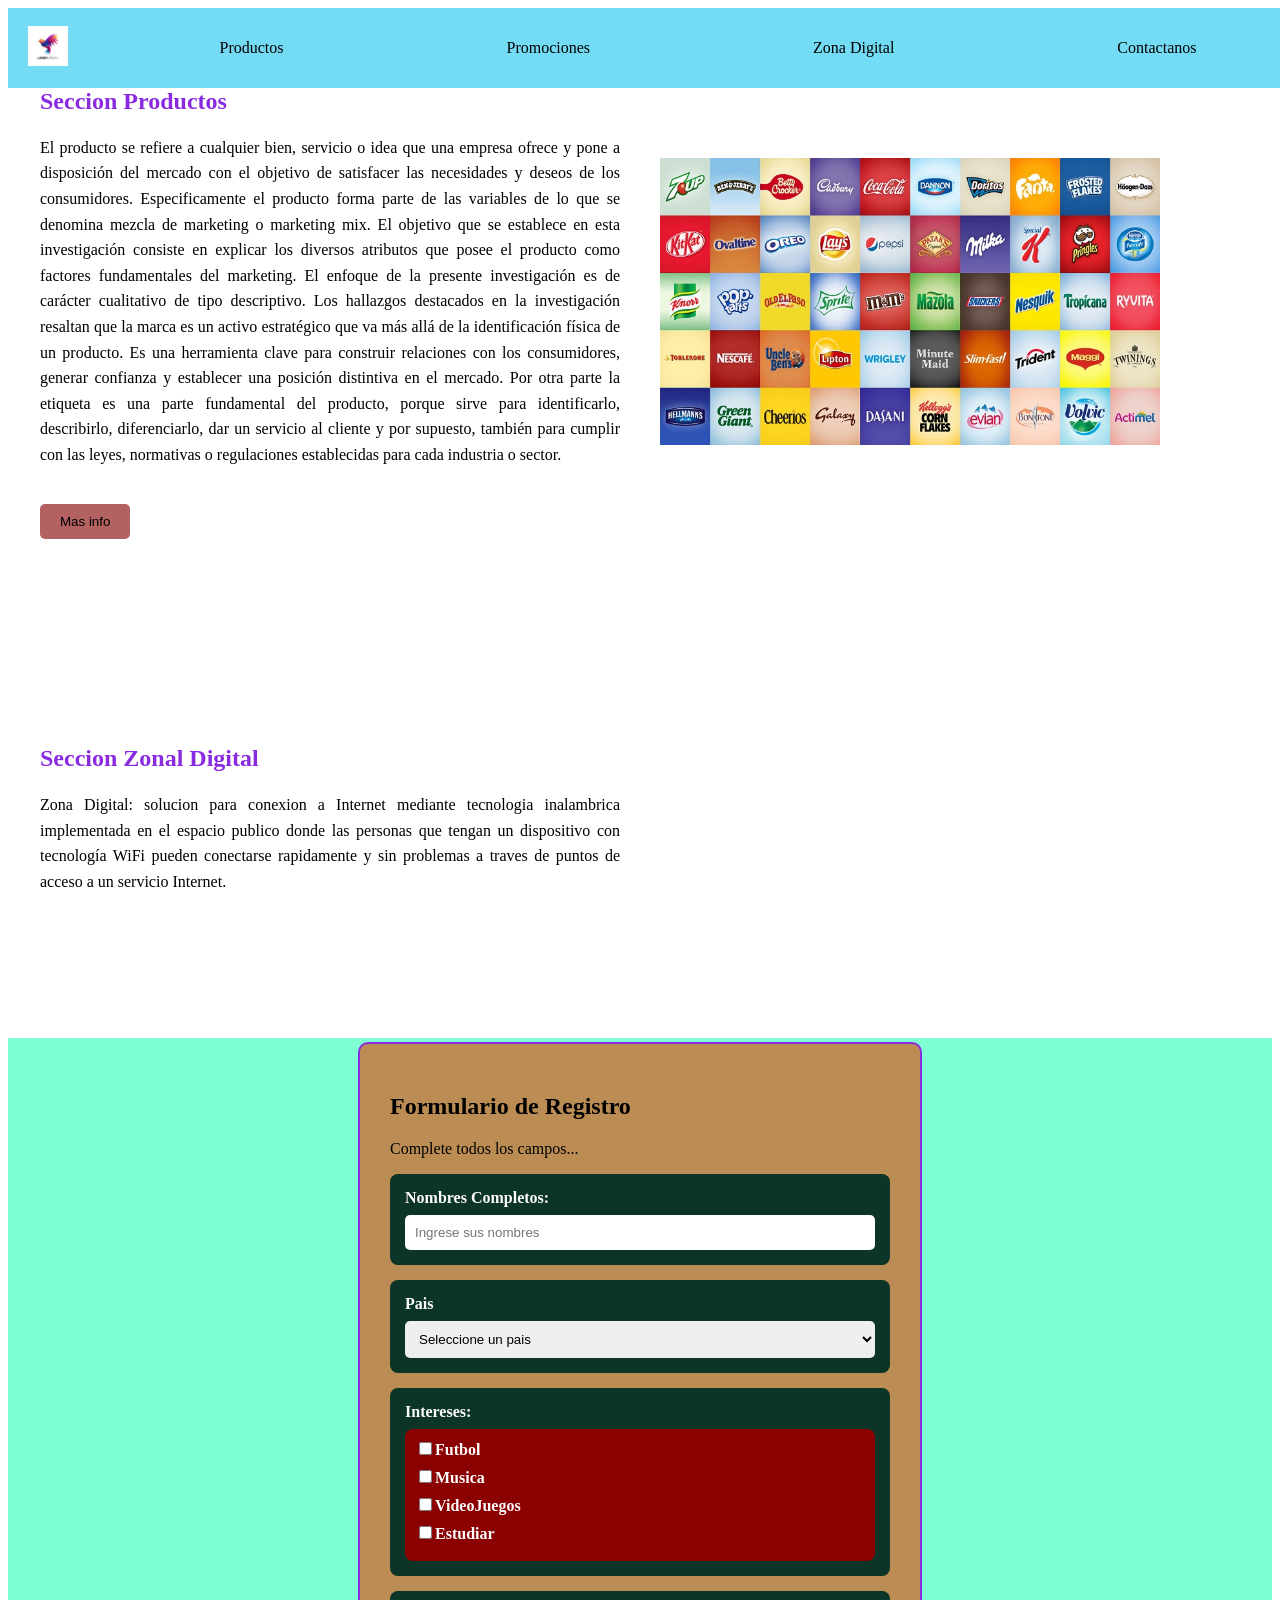
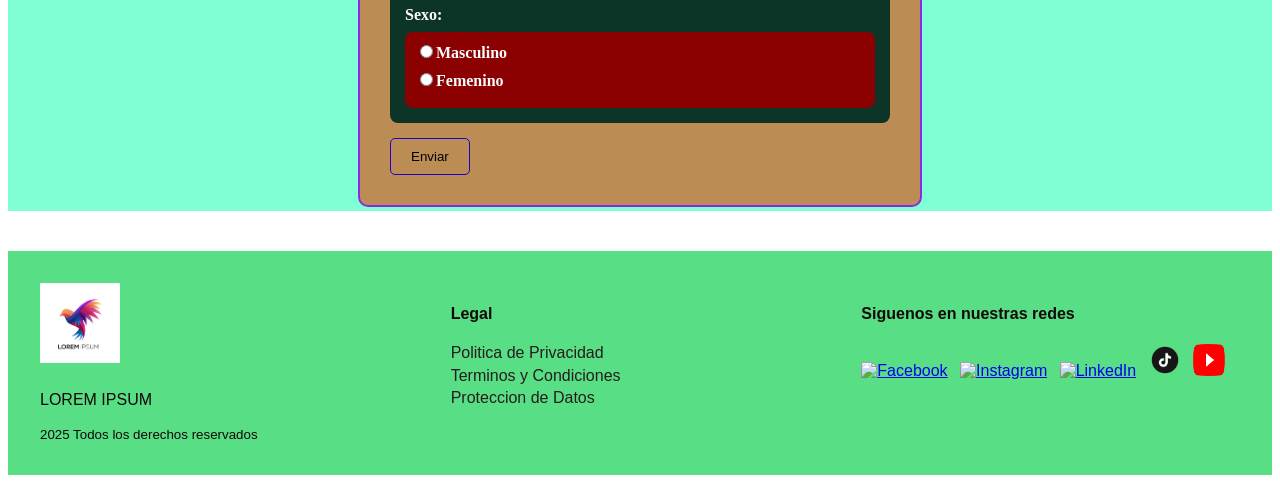
==== index.html @ 4b38ba83 "Initial commit" ====
<!DOCTYPE html>
<html lang="en">
  <head> </head>
  <link rel="stylesheet" type="text/css" href="styles.css" />
  <link rel="stylesheet" type="text/css" href="Pie.css" />
  <body>
    <nav class="topheader">
      <a href="" class="logo">
        <img
          width="40"
          hieght="40"
          src="imgs/vector-degradado-logotipo-colorido-pajaro_343694-1365.jpg"
          alt=""
        />
      </a>
      <ul class="Menu-Horizontal">
        <li><a href="">Productos</a></li>
        <li>
          <a href="">Promociones</a>
          <ul class="Menu-Vertical">
            <li><a href="">Tarjeta Credito</a></li>

            <li><a href="">Tarjeta Debito</a></li>

            <li><a href="">Beneficios Viaje</a></li>

            <li><a href="">Plin</a></li>
          </ul>
        </li>
        <li><a href="">Zona Digital</a></li>
        <li><a href="#Contactanos">Contactanos</a></li>
      </ul>
    </nav>

    <!--Seccion Productos-->
    <section class="seccion-productos">
      <div class="div-gral-productos">
        <div class="div-prod-texto">
          <h2>Seccion Productos</h2>

          <p>
            El producto se refiere a cualquier bien, servicio o idea que una
            empresa ofrece y pone a disposición del mercado con el objetivo de
            satisfacer las necesidades y deseos de los consumidores.
            Especificamente el producto forma parte de las variables de lo que
            se denomina mezcla de marketing o marketing mix. El objetivo que se
            establece en esta investigación consiste en explicar los diversos
            atributos que posee el producto como factores fundamentales del
            marketing. El enfoque de la presente investigación es de carácter
            cualitativo de tipo descriptivo. Los hallazgos destacados en la
            investigación resaltan que la marca es un activo estratégico que va
            más allá de la identificación física de un producto. Es una
            herramienta clave para construir relaciones con los consumidores,
            generar confianza y establecer una posición distintiva en el
            mercado. Por otra parte la etiqueta es una parte fundamental del
            producto, porque sirve para identificarlo, describirlo,
            diferenciarlo, dar un servicio al cliente y por supuesto, también
            para cumplir con las leyes, normativas o regulaciones establecidas
            para cada industria o sector.
          </p>

          <button>Mas info</button>
        </div>

        <div class="div-prod-img">
          <img src="imgs/productos.jpg" />
        </div>
      </div>
    </section>

    <!--Seccion Zona Digital-->

    <section class="seccion-zondig">
      <div class="div-gral-zondig">
        <div class="div-zondig-texto">
          <h2>Seccion Zonal Digital</h2>

          <p>
            Zona Digital: solucion para conexion a Internet mediante tecnologia
            inalambrica implementada en el espacio publico donde las personas
            que tengan un dispositivo con tecnología WiFi pueden conectarse
            rapidamente y sin problemas a traves de puntos de acceso a un
            servicio Internet.
          </p>
        </div>

        <div class="div-zondig-video">
          <iframe
            width="560"
            height="315"
            src="https://www.youtube.com/embed/uCI8MPaezzk?si=V97timIwzr1TSeUY"
            title="YouTube video player"
            frameborder="0"
            allow="accelerometer; autoplay; clipboard-write; encrypted-media; gyroscope; picture-in-picture; web-share"
            referrerpolicy="strict-origin-when-cross-origin"
            allowfullscreen
          ></iframe>
        </div>
      </div>
    </section>
    <!--SECCION FORMULARIO-->
    <section class="seccion-formulario" id="Contactanos">
      <div class="div-cont-formulario">
        <h2>Formulario de Registro</h2>
        <p>Complete todos los campos...</p>
        <form class="formulario">
          <!--INPUT:TEXT-->
          <div class="campo">
            <label for="nombre">Nombres Completos:</label>
            <input
              type="text"
              id="nombre"
              name="nombre"
              placeholder="Ingrese sus nombres"
            />
          </div>
          <!--LISTA DESPLEGABLE-->
          <div class="campo">
            <label for="nombres">Pais</label>
            <select name="pais" id="pais">
              <option value="">Seleccione un pais</option>
              <option value="peru">Peru</option>
              <option value="colombia">Colombia</option>
              <option value="argentina">Argentina</option>
              <option value="Mexico">Mexico</option>
            </select>
          </div>
          <!--CHECKBOX-->
          <div class="campo">
            <label>Intereses: </label>
            <ul class="lista-checkbox">
            <li><label><input type="checkbox"name="Intereses"value="xd"/>Futbol</label></li>
            <li><label><input type="checkbox"name="Intereses"value=":v"/>Musica</label></li>
            <li><label><input type="checkbox"name="Intereses"value="cf"/>VideoJuegos</label></li>
            <li><label><input type="checkbox"name="Intereses"value="."/>Estudiar</label></li>
            </ul>
          </div>
          <!--RADIO-->
          <div class="campo">
            <label>Sexo:</label>
            <ul class="lista-radio">
              <li><label><input type="radio"name="sexo"value="m">Masculino</label></li>
              <li><label><input type="radio"name="sexo"value="f">Femenino</label></li>
          </div>
          <button type="submit">Enviar</button>
        </form>
      </div>
    </section>
    <!-- PIE DE PAGINA -->

    <section id="footer">
      <footer class="footer">
        <div class="footer-container">
          <!-- Logo y nombre de sitio -->
          <div class="footer-brand">
            <img
              src= "imgs/vector-degradado-logotipo-colorido-pajaro_343694-1365.jpg"
              alt="Logo"
              class="footer-logo"
            />
            <p>LOREM IPSUM</p>
            <small>2025 Todos los derechos reservados</small>
          </div>

          <!-- Enlaces legales -->
          <div class="footer-links">
            <h4>Legal</h4>
            <a href="/Documentos/3.politica-privacidad.pdf"
              >Politica de Privacidad</a
            >
            <!-- Dentro de href llama a un documento pdf con la poltica-->
            <a href="#">Terminos y Condiciones</a>
            <!-- Dentro de href llama a un documento pdf con los terminos y condiciones-->
            <a href="/Documentos/LeyProteccionDatos.pdf">Proteccion de Datos</a>
          </div>

          <!-- Redes sociales con íconos personalizados -->
          <div class="footer-social">
            <h4>Siguenos en nuestras redes</h4>
            <a href="#"
              ><img
                src="https://cdn-icons-png.flaticon.com/512/145/145802.png"
                alt="Facebook"
                class="social-icon"
            /></a>
            <a href="#"
              ><img
                src="https://cdn-icons-png.flaticon.com/512/145/145812.png"
                alt="Instagram"
                class="social-icon"
            /></a>
            <a href="#"
              ><img
                src="https://cdn-icons-png.flaticon.com/512/145/145807.png"
                alt="LinkedIn"
                class="social-icon"
            /></a>
            <a href="#"
              ><img
                src="imgs/tiktok0.png"
                alt="Twitter"
                class="social-icon"
            /></a>
            <a href="#"
              ><img
                src="imgs/Youtube_logo.png"
                alt="YouTube"
                class="social-icon"
            /></a>
          </div>
        </div>
      </footer>
    </section>
  </body>
</html>
---- styles.css ----
.topheader {
  position: fixed;
  background-color: #74dbf5;
  width: 100%;
  height: 80px;
  display: flex;
  align-items: center;
  justify-content: space-between;
  padding: 0 20px;
}

.Menu-Horizontal {
  list-style: none;
  display: flex;
  justify-content: space-around;
  width: 100%;
}

.Menu-Horizontal li a {
  display: Block;
  padding: 15px 20px;
  color: black;
  text-decoration: none;
}

.Menu-Vertical {
  list-style: none;
  padding: 0;
  position: absolute;
  display: none;
  width: 150px;
  background-color: lightgray;
  top: 100%;
}

.Menu-Vertical li a {
  padding: 10px;
  display: block;
  color: black;
}

.Menu-Horizontal li a:hover {
  color: red;
}

.Menu-Horizontal li:hover .Menu-Vertical {
  display: block;
}

.seccion-productos {
  padding: 60px 20px;
  background-color: white;
}

.div-gral-productos {
  display: flex;
  justify-content: space-between;
  align-items: center;
  max-width: 1200px;
  margin: 0 auto;
  gap: 40px;
}

.div-prod-texto {
  flex: 1;
}

.div-prod-texto h2 {
  color: blueviolet;
}

.div-prod-texto p {
  color: black;
  line-height: 1.6;
  font-size: 16px;
  text-align: justify;
}

.div-prod-texto button {
  margin-top: 20px;
  padding: 10px 20px;
  background-color: rgb(180, 97, 97);
  color: black;
  border: none;
  border-radius: 5px;
  cursor: pointer;
}

.div-prod-img {
  flex: 1;
}

.div-prod-img img {
  width: 100%;
  max-width: 500px;
}

.seccion-zondig {
  padding: 60px 20px;
  background-color: white;
}

.div-gral-zondig {
  display: flex;
  justify-content: space-between;
  align-items: center;
  max-width: 1200px;
  margin: 0 auto;
  gap: 40px;
}

.div-zondig-texto {
  flex: 1;
}

.div-zondig-texto h2 {
  color: blueviolet;
}

.div-zondig-texto p {
  color: black;
  line-height: 1.6;
  font-size: 16px;
  text-align: justify;
}

.div-zondig-video {
  flex: 1;
}

.div-prod-zondig iframe {
  width: 100%;
  max-width: 500px;
}

/*SECCION FORMULARIO*/
.seccion-formulario {
  background-color: aquamarine;
  padding: 4px;
  border: 3px;
  display: flex;
  justify-content: center;
  margin-bottom: 40px;
}
.div-cont-formulario {
  background-color: #bb8c54;
  padding: 30px;
  border: 2px solid blueviolet;
  border-radius: 10px;
  width: 100%;
  max-width: 500px;
}
.campo {
  background-color: #0d3527;
  padding: 15px;
  border: 1px;
  border-radius: 8px;
  margin-bottom: 15px;
}
.formulario label {
  display: block;
  font-weight: 600;
  margin-bottom: 8px;
  color: #fcfcfc;
}
.formulario input[type="text"],
.formulario select {
  width: 100%;
  padding: 10px;
  border: 1px;
  border-radius: 5px;
  box-sizing: border-box;
}
.lista-checkbox,
.lista-radio {
  list-style: none;
  padding: 10px;
  margin: 0;
  border: 1px;
  background-color: darkred;
  border-radius: 8px;
}
.formulario button {
  background-color: #bb8c54;
  color: black;
  border: 1.5px solid #1e04cb;
  padding: 10px 20px;
  cursor: pointer;
  border-radius: 5px;
}
---- Pie.css ----
/* Footer general */
.footer {
  background-color: hsl(140, 68%, 61%); /* Fondo oscuro para contraste */
  color: rgb(17, 8, 8);
  padding: 2rem 1rem;
  font-family: "Roboto", sans-serif;
}

/* Contenedor flexible para 3 columnas */
.footer-container {
  display: flex;
  flex-direction: row;
  justify-content: space-between;
  flex-wrap: wrap;
  max-width: 1200px;
  margin: auto;
  gap: 2rem;
}

/* Marca o logotipo */
.footer-brand {
  flex: 1;
  min-width: 200px;
}

.footer-logo {
  width: 5rem;
  margin-bottom: 0.5rem;
}

/* Enlaces legales */
.footer-links {
  flex: 1;
  min-width: 200px;
}

.footer-links a {
  display: block;
  color: #241d1d;
  text-decoration: none;
  margin: 0.3rem 0;
}

.footer-links a:hover {
  color: #fff;
}

/* Redes sociales con íconos */
.footer-social {
  flex: 1;
  min-width: 200px;
}

.social-icon {
  width: 32px;
  height: 32px;
  margin-right: 0.5rem;
  transition: transform 0.2s ease-in-out;
}

.social-icon:hover {
  transform: scale(1.2);
}

/* Responsive para pantallas pequeñas */
@media (max-width: 768px) {
  .footer-container {
    flex-direction: column;
    align-items: center;
    text-align: center;
  }

  .footer-social img {
    margin-bottom: 0.5rem;
  }
}
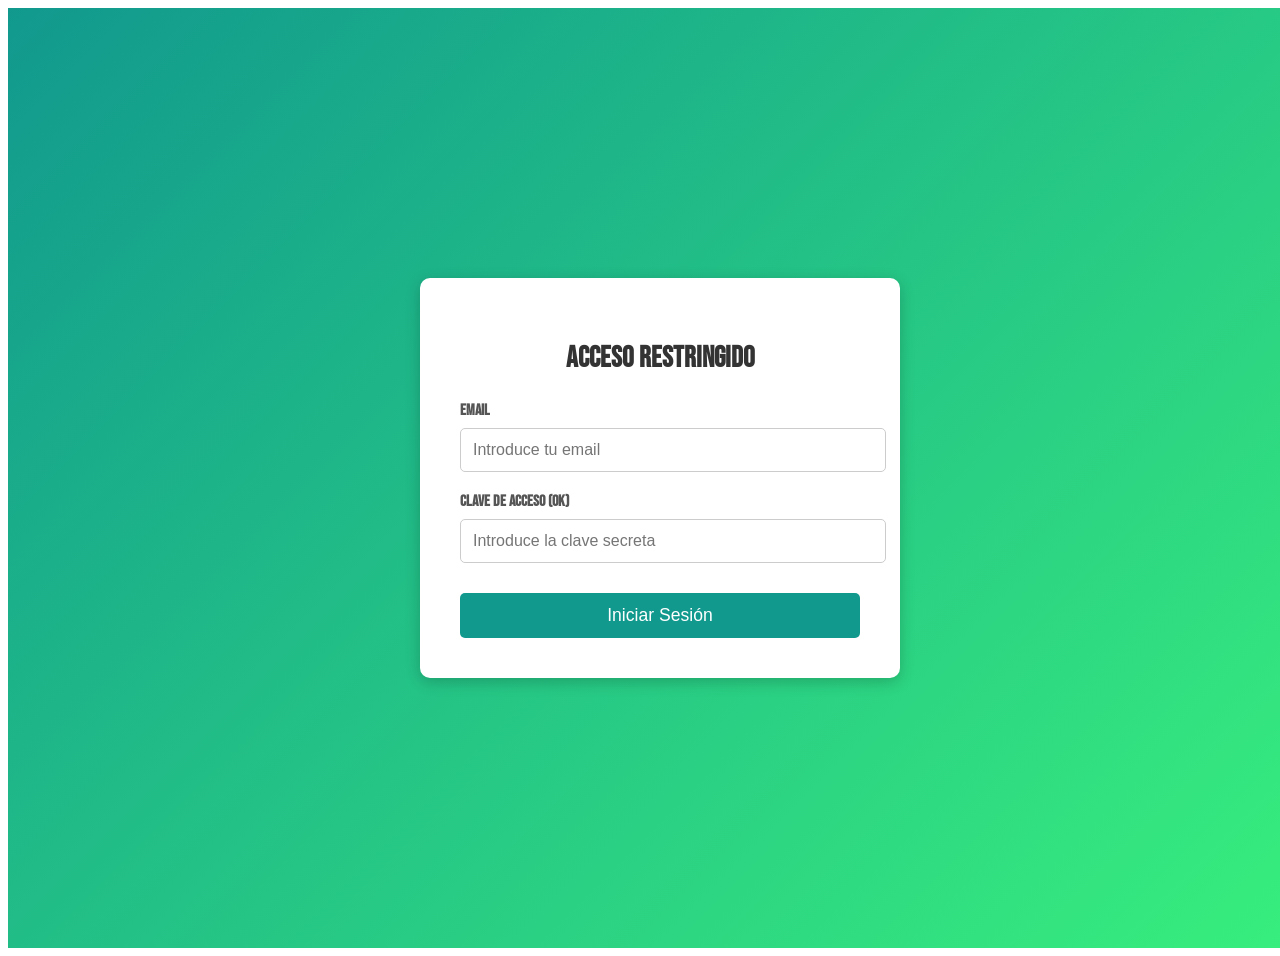
==== commit bef41ba5: "commit" ====
--- a/index.html
+++ b/index.html
@@ -1,215 +1,44 @@
-<!DOCTYPE html>
-<html lang="en">
-  <head> </head>
-  <link rel="stylesheet" type="text/css" href="styles.css" />
-  <link rel="stylesheet" type="text/css" href="Pie.css" />
-  <body>
-    <nav class="topheader">
-      <a href="" class="logo">
-        <img
-          width="40"
-          hieght="40"
-          src="imgs/vector-degradado-logotipo-colorido-pajaro_343694-1365.jpg"
-          alt=""
-        />
-      </a>
-      <ul class="Menu-Horizontal">
-        <li><a href="">Productos</a></li>
-        <li>
-          <a href="">Promociones</a>
-          <ul class="Menu-Vertical">
-            <li><a href="">Tarjeta Credito</a></li>
-
-            <li><a href="">Tarjeta Debito</a></li>
-
-            <li><a href="">Beneficios Viaje</a></li>
-
-            <li><a href="">Plin</a></li>
-          </ul>
-        </li>
-        <li><a href="">Zona Digital</a></li>
-        <li><a href="#Contactanos">Contactanos</a></li>
-      </ul>
-    </nav>
-
-    <!--Seccion Productos-->
-    <section class="seccion-productos">
-      <div class="div-gral-productos">
-        <div class="div-prod-texto">
-          <h2>Seccion Productos</h2>
-
-          <p>
-            El producto se refiere a cualquier bien, servicio o idea que una
-            empresa ofrece y pone a disposición del mercado con el objetivo de
-            satisfacer las necesidades y deseos de los consumidores.
-            Especificamente el producto forma parte de las variables de lo que
-            se denomina mezcla de marketing o marketing mix. El objetivo que se
-            establece en esta investigación consiste en explicar los diversos
-            atributos que posee el producto como factores fundamentales del
-            marketing. El enfoque de la presente investigación es de carácter
-            cualitativo de tipo descriptivo. Los hallazgos destacados en la
-            investigación resaltan que la marca es un activo estratégico que va
-            más allá de la identificación física de un producto. Es una
-            herramienta clave para construir relaciones con los consumidores,
-            generar confianza y establecer una posición distintiva en el
-            mercado. Por otra parte la etiqueta es una parte fundamental del
-            producto, porque sirve para identificarlo, describirlo,
-            diferenciarlo, dar un servicio al cliente y por supuesto, también
-            para cumplir con las leyes, normativas o regulaciones establecidas
-            para cada industria o sector.
-          </p>
-
-          <button>Mas info</button>
-        </div>
-
-        <div class="div-prod-img">
-          <img src="imgs/productos.jpg" />
-        </div>
-      </div>
-    </section>
-
-    <!--Seccion Zona Digital-->
-
-    <section class="seccion-zondig">
-      <div class="div-gral-zondig">
-        <div class="div-zondig-texto">
-          <h2>Seccion Zonal Digital</h2>
-
-          <p>
-            Zona Digital: solucion para conexion a Internet mediante tecnologia
-            inalambrica implementada en el espacio publico donde las personas
-            que tengan un dispositivo con tecnología WiFi pueden conectarse
-            rapidamente y sin problemas a traves de puntos de acceso a un
-            servicio Internet.
-          </p>
-        </div>
-
-        <div class="div-zondig-video">
-          <iframe
-            width="560"
-            height="315"
-            src="https://www.youtube.com/embed/uCI8MPaezzk?si=V97timIwzr1TSeUY"
-            title="YouTube video player"
-            frameborder="0"
-            allow="accelerometer; autoplay; clipboard-write; encrypted-media; gyroscope; picture-in-picture; web-share"
-            referrerpolicy="strict-origin-when-cross-origin"
-            allowfullscreen
-          ></iframe>
-        </div>
-      </div>
-    </section>
-    <!--SECCION FORMULARIO-->
-    <section class="seccion-formulario" id="Contactanos">
-      <div class="div-cont-formulario">
-        <h2>Formulario de Registro</h2>
-        <p>Complete todos los campos...</p>
-        <form class="formulario">
-          <!--INPUT:TEXT-->
-          <div class="campo">
-            <label for="nombre">Nombres Completos:</label>
-            <input
-              type="text"
-              id="nombre"
-              name="nombre"
-              placeholder="Ingrese sus nombres"
-            />
-          </div>
-          <!--LISTA DESPLEGABLE-->
-          <div class="campo">
-            <label for="nombres">Pais</label>
-            <select name="pais" id="pais">
-              <option value="">Seleccione un pais</option>
-              <option value="peru">Peru</option>
-              <option value="colombia">Colombia</option>
-              <option value="argentina">Argentina</option>
-              <option value="Mexico">Mexico</option>
-            </select>
-          </div>
-          <!--CHECKBOX-->
-          <div class="campo">
-            <label>Intereses: </label>
-            <ul class="lista-checkbox">
-            <li><label><input type="checkbox"name="Intereses"value="xd"/>Futbol</label></li>
-            <li><label><input type="checkbox"name="Intereses"value=":v"/>Musica</label></li>
-            <li><label><input type="checkbox"name="Intereses"value="cf"/>VideoJuegos</label></li>
-            <li><label><input type="checkbox"name="Intereses"value="."/>Estudiar</label></li>
-            </ul>
-          </div>
-          <!--RADIO-->
-          <div class="campo">
-            <label>Sexo:</label>
-            <ul class="lista-radio">
-              <li><label><input type="radio"name="sexo"value="m">Masculino</label></li>
-              <li><label><input type="radio"name="sexo"value="f">Femenino</label></li>
-          </div>
-          <button type="submit">Enviar</button>
-        </form>
-      </div>
-    </section>
-    <!-- PIE DE PAGINA -->
-
-    <section id="footer">
-      <footer class="footer">
-        <div class="footer-container">
-          <!-- Logo y nombre de sitio -->
-          <div class="footer-brand">
-            <img
-              src= "imgs/vector-degradado-logotipo-colorido-pajaro_343694-1365.jpg"
-              alt="Logo"
-              class="footer-logo"
-            />
-            <p>LOREM IPSUM</p>
-            <small>2025 Todos los derechos reservados</small>
-          </div>
-
-          <!-- Enlaces legales -->
-          <div class="footer-links">
-            <h4>Legal</h4>
-            <a href="/Documentos/3.politica-privacidad.pdf"
-              >Politica de Privacidad</a
-            >
-            <!-- Dentro de href llama a un documento pdf con la poltica-->
-            <a href="#">Terminos y Condiciones</a>
-            <!-- Dentro de href llama a un documento pdf con los terminos y condiciones-->
-            <a href="/Documentos/LeyProteccionDatos.pdf">Proteccion de Datos</a>
-          </div>
-
-          <!-- Redes sociales con íconos personalizados -->
-          <div class="footer-social">
-            <h4>Siguenos en nuestras redes</h4>
-            <a href="#"
-              ><img
-                src="https://cdn-icons-png.flaticon.com/512/145/145802.png"
-                alt="Facebook"
-                class="social-icon"
-            /></a>
-            <a href="#"
-              ><img
-                src="https://cdn-icons-png.flaticon.com/512/145/145812.png"
-                alt="Instagram"
-                class="social-icon"
-            /></a>
-            <a href="#"
-              ><img
-                src="https://cdn-icons-png.flaticon.com/512/145/145807.png"
-                alt="LinkedIn"
-                class="social-icon"
-            /></a>
-            <a href="#"
-              ><img
-                src="imgs/tiktok0.png"
-                alt="Twitter"
-                class="social-icon"
-            /></a>
-            <a href="#"
-              ><img
-                src="imgs/Youtube_logo.png"
-                alt="YouTube"
-                class="social-icon"
-            /></a>
-          </div>
-        </div>
-      </footer>
-    </section>
-  </body>
-</html>
+<!DOCTYPE html>
+<html lang="es">
+  <head>
+    <meta charset="UTF-8" />
+    <meta name="viewport" content="width=device-width, initial-scale=1.0" />
+    <title>Login con Clave Estática</title>
+    <link rel="stylesheet" href="login.css" />
+  </head>
+  <body>
+    <section class="login-container">
+      <div class="login-box">
+        <h2>Acceso Restringido</h2>
+
+        <form onsubmit="return validarLogin(event);">
+          <div class="input-group">
+            <label for="email">Email</label>
+            <input
+              type="email"
+              id="email"
+              name="email"
+              placeholder="Introduce tu email"
+              required
+            />
+          </div>
+
+          <div class="input-group">
+            <label for="password">Clave de Acceso (ok)</label>
+            <input
+              type="password"
+              id="password"
+              name="password"
+              placeholder="Introduce la clave secreta"
+              required
+            />
+          </div>
+
+          <button type="submit" class="login-button">Iniciar Sesión</button>
+        </form>
+      </div>
+    </section>
+
+    <script src="login.js"></script>
+  </body>
+</html>
--- a/login.css
+++ b/login.css
@@ -0,0 +1,113 @@
+@import url('https://fonts.googleapis.com/css2?family=Bebas+Neue&display=swap');
+
+.login-container {
+    font-family: "Bebas Neue", sans-serif;
+    font-weight: 400;
+    font-style: normal;
+    display: flex;
+    justify-content: center;
+    align-items: center;
+    min-height: 100vh;
+    width: 100%;
+    /* CAMBIO: Gradiente de Verde Agua a Verde Claro */
+    background: linear-gradient(135deg, #11998e 0%, #38ef7d 100%);
+    padding: 1.25rem;
+}
+
+/* La caja del formulario */
+.login-box {
+    background: white;
+    padding: 2.5rem;
+    border-radius: 0.625rem;
+    box-shadow: 0 0.25rem 0.9375rem rgba(0, 0, 0, 0.2);
+    width: 100%;
+    max-width: 25rem;
+    text-align: center;
+}
+
+.login-box h2 {
+    margin-bottom: 1.5625rem;
+    color: #333;
+    font-size: 1.8rem;
+}
+
+/* División para agrupar Label e Input */
+.input-group {
+    margin-bottom: 1.25rem;
+    text-align: left;
+}
+
+.input-group label {
+    display: block;
+    margin-bottom: 0.5rem;
+    font-weight: bold;
+    color: #555;
+}
+
+.input-group input {
+    width: 100%;
+    padding: 0.75rem;
+    border: 1px solid #ccc;
+    border-radius: 0.3125rem;
+    font-size: 1rem;
+    transition: border-color 0.3s;
+}
+
+.input-group input:focus {
+    /* CAMBIO: Color del borde al hacer click (Verde Agua oscuro) */
+    border-color: #11998e;
+    outline: none;
+}
+
+/* Estilo del botón */
+.login-button {
+    width: 100%;
+    padding: 0.75rem;
+    border: none;
+    border-radius: 0.3125rem;
+    /* CAMBIO: Fondo del botón (Verde Agua) */
+    background-color: #11998e;
+    color: white;
+    font-size: 1.1rem;
+    cursor: pointer;
+    transition: background-color 0.3s ease;
+    margin-top: 0.625rem;
+}
+
+.login-button:hover {
+    /* CAMBIO: Color al pasar el mouse (Un verde un poco más oscuro) */
+    background-color: #0e857b;
+}
+
+/* -------------------------------------- */
+/* MEDIA QUERY: RESPONSIVE MÓVILES */
+/* -------------------------------------- */
+
+@media (max-width: 600px) {
+    
+    .login-container {
+        padding: 0;
+        background: #fff;
+        align-items: flex-start;
+        min-height: auto; 
+    }
+
+    .login-box {
+        padding: 1.5rem;
+        margin-top: 2rem;
+        width: 100%;
+        max-width: 100%;
+        box-shadow: none;
+        border-radius: 0;
+        border: none;
+    }
+
+    .login-box h2 {
+        font-size: 1.7rem;
+        text-align: left;
+    }
+    
+    .input-group input {
+        padding: 1rem;
+    }
+}
